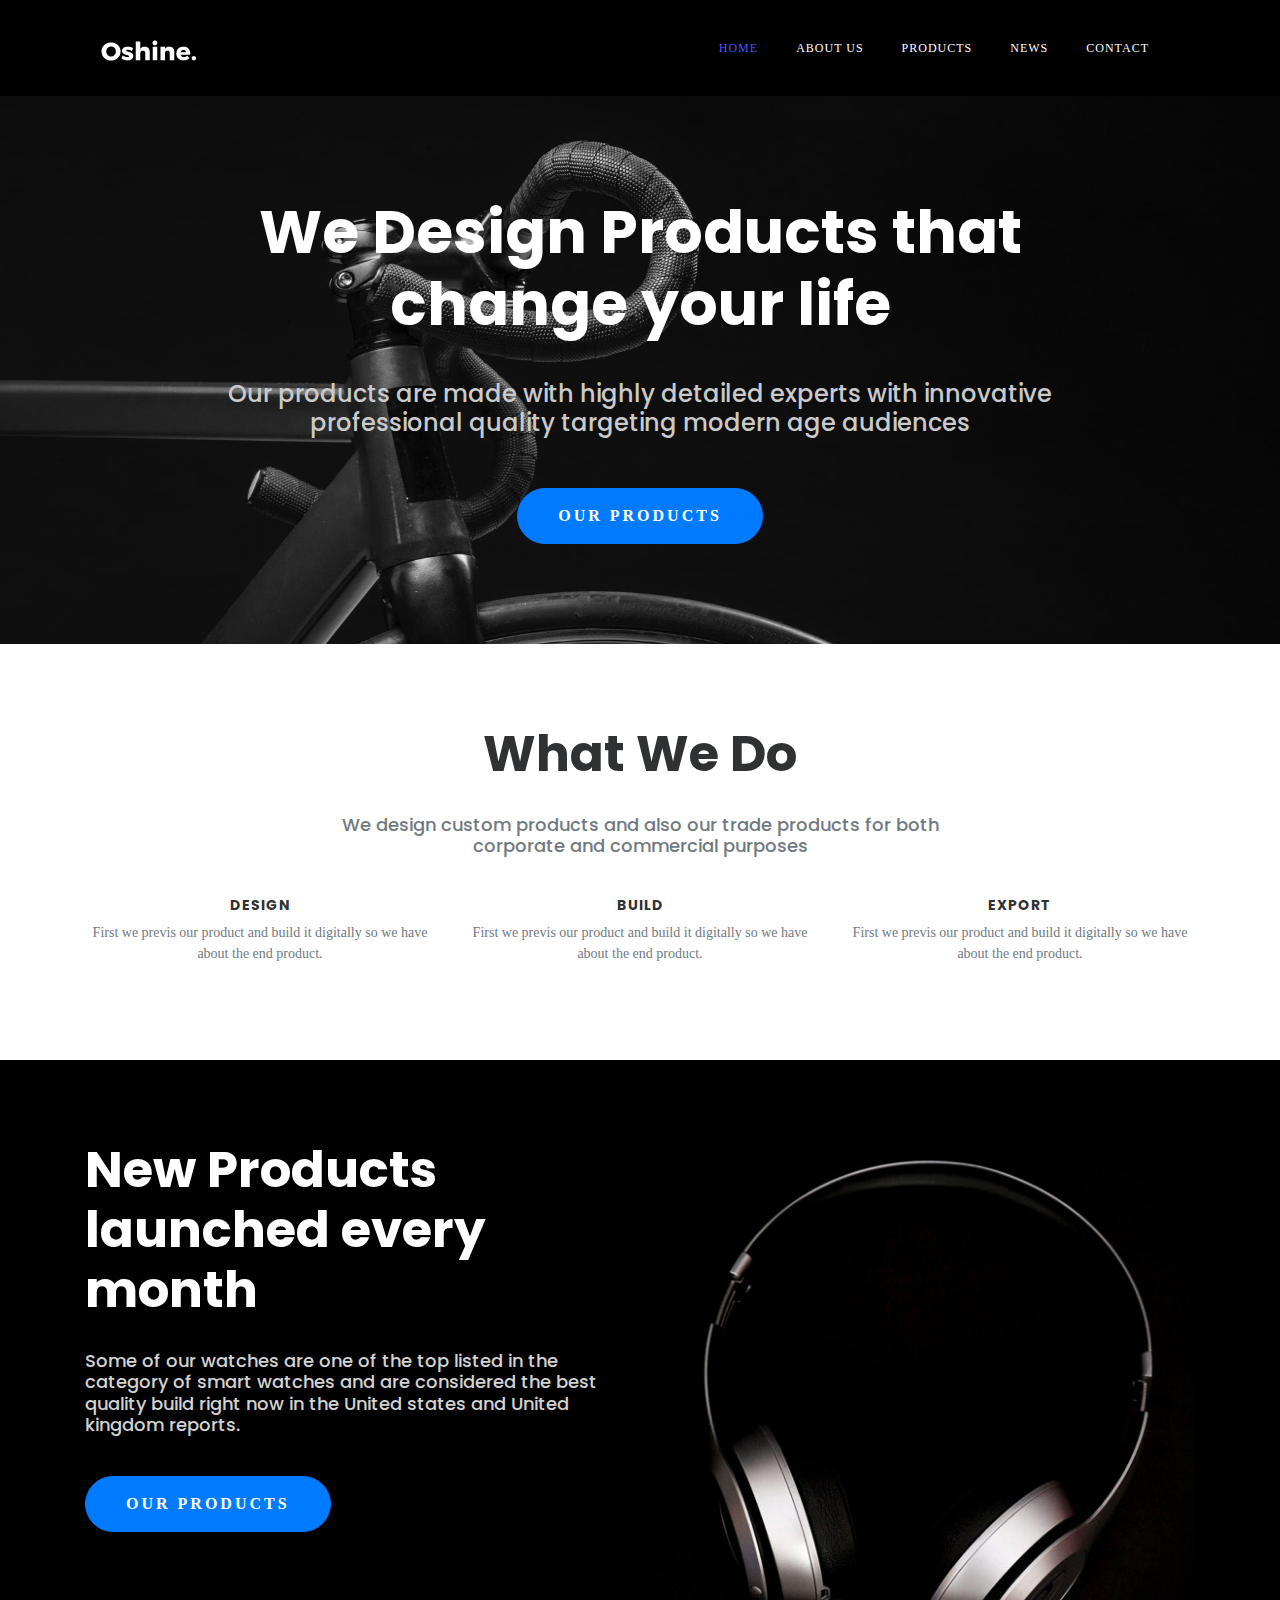
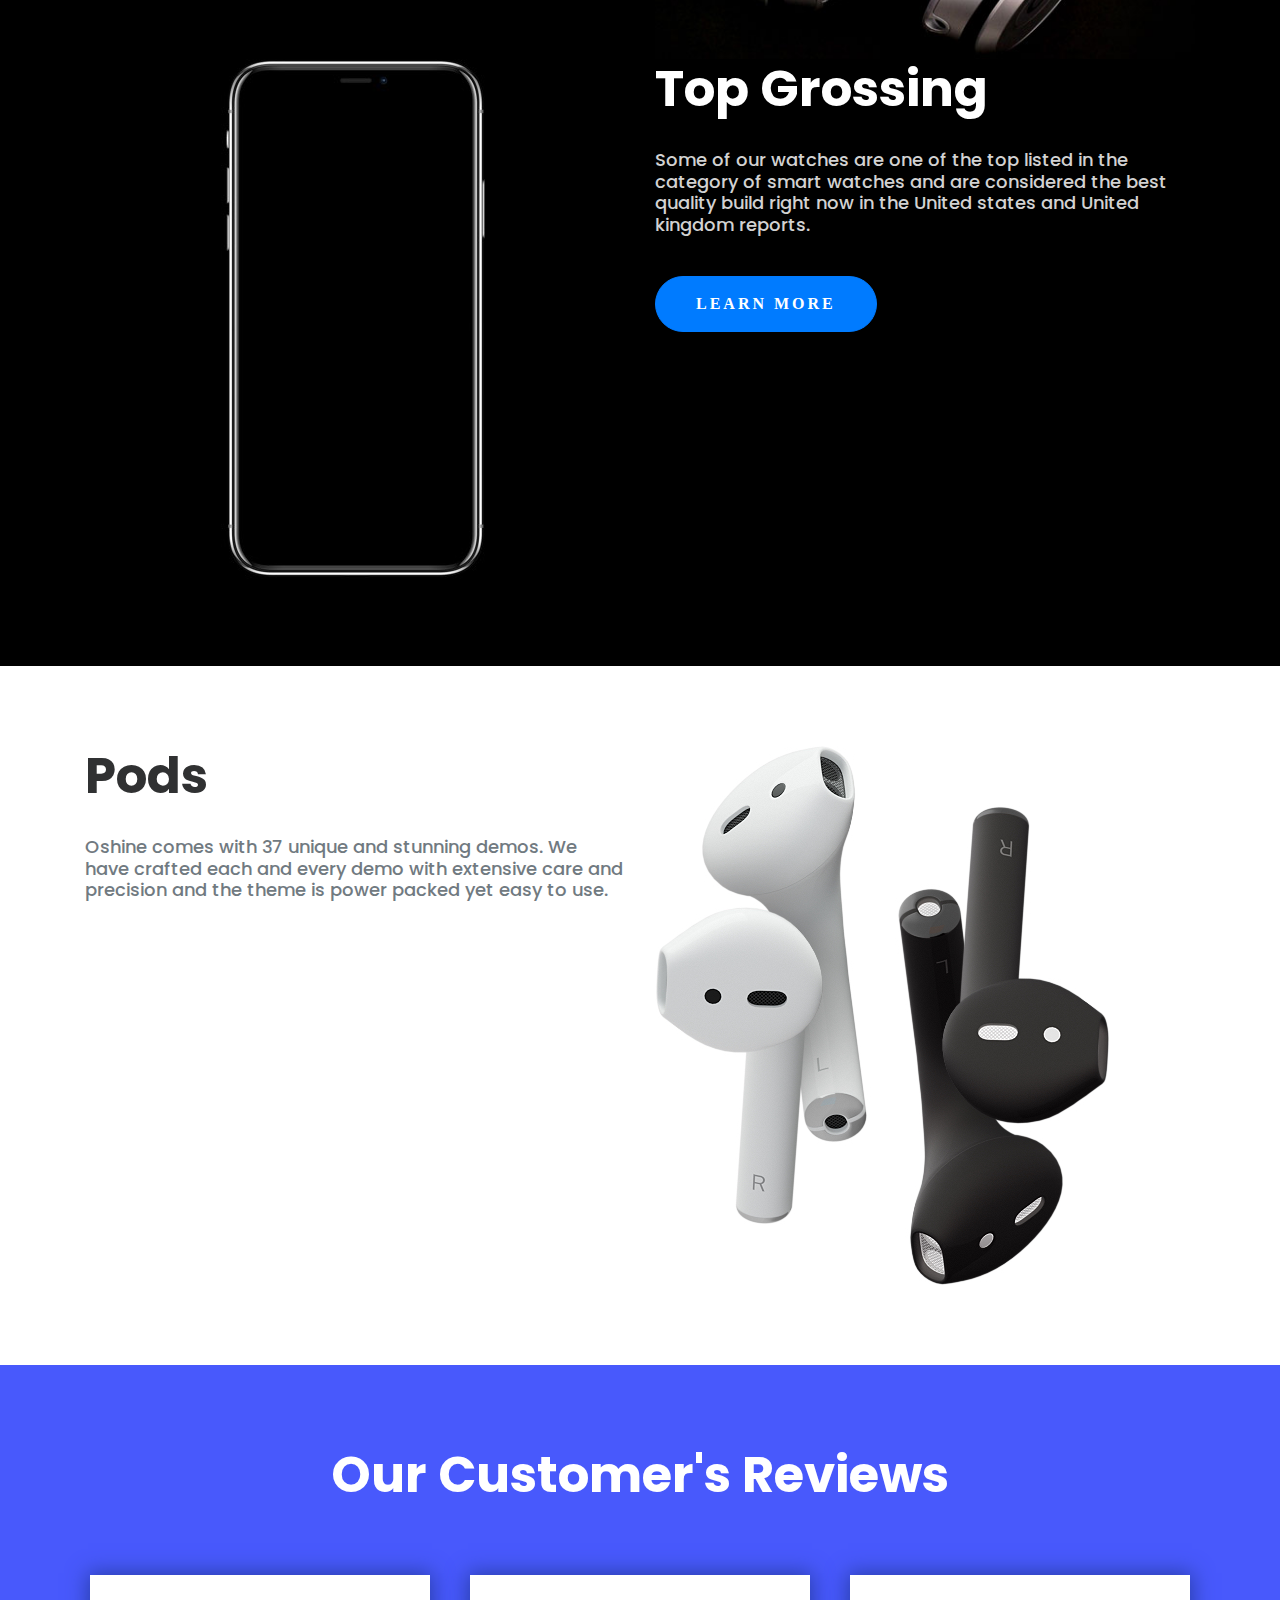
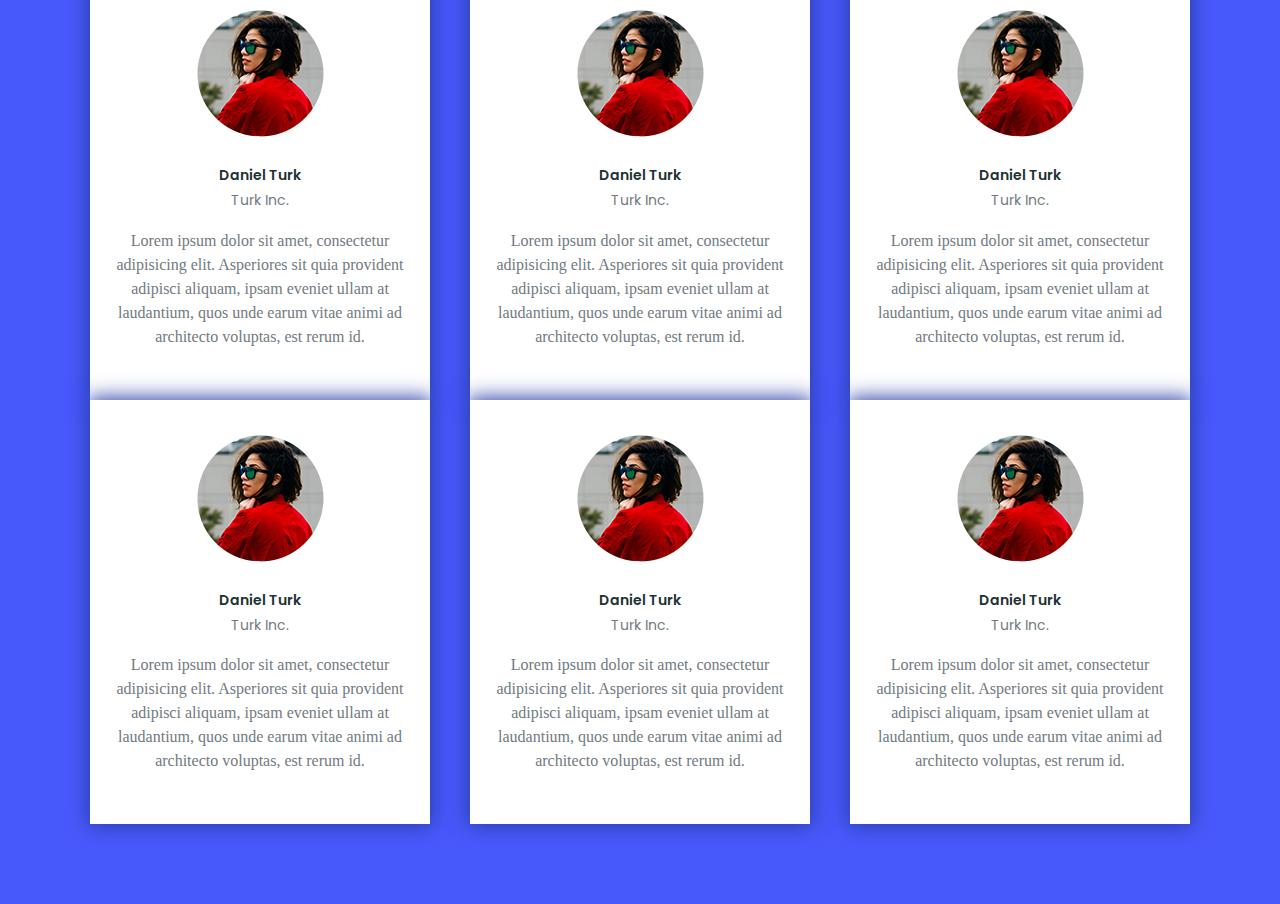
==== index.html @ a5b6a886 "Carga inicial del sitio Oshine36" ====
<!doctype html>
<!doctype html>
<html>
<head>
<meta charset="utf-8">
<meta name="viewport" content="width=device-width, initial-scale=1.0">
<title>Oshine36</title>

<link href="css/bootstrap.min.css" rel="stylesheet">
<link href="css/bootstrap-custom.css" rel="stylesheet">
<link href="css/style.css" rel="stylesheet">

</head>

<body>
<header>
	<div class="container">
	<nav class="navbar navbar-expand-lg navbar-light bg-light">
  <a class="navbar-brand" href="index.html"><img src="img/oshine-min-logo-white.png" class="img-fluid"></a>
  <button class="navbar-toggler" type="button" data-toggle="collapse" data-target="#navbar" aria-controls="navbar" aria-expanded="false" aria-label="Toggle navigation">
    <span class="navbar-toggler-icon"></span>
  </button>

  <div class="collapse navbar-collapse" id="navbar">
    <ul class="navbar-nav ml-auto">
      <li class="nav-item active">
        <a class="nav-link" href="#">Home</a>
      </li>
      <li class="nav-item">
        <a class="nav-link" href="#">About Us</a>
      </li>
      <li class="nav-item">
        <a class="nav-link" href="#">Products</a>
	  </li>
	    <li class="nav-item">
        <a class="nav-link" href="#">News</a>
	  </li>
	    <li class="nav-item">
        <a class="nav-link" href="#">Contact</a>
	  </li>
    </ul>

  </div>
</nav>
	</div>	
</header>

<section id="hero">
	<div class="container">
	<h1>We Design Products that<br>
    change your life</h1>
	<h2>Our products are made with highly detailed experts with innovative<br>
    professional quality targeting modern age audiences</h2>
	<a href="#" class="btn btn-primary">Our Products</a>
		
	</div>
</section>

<section id="what" class="section">
	<div class="container">
	<h2 class="title">What We Do</h2>
	<h3 class="subtitle">We design custom products and also our trade products for both<br>corporate and commercial purposes</h3>
	
	<div class="row">
    <article class="col-md-4 col-sm-12 col-xs-12">
    	<h4>Design</h4>
		<p>First we previs our product and build it digitally so we have about the end product. </p>
    </article>
   
    
    <article class="col-md-4 col-sm-12 col-xs-12">
    	<h4>Build</h4>
		<p>First we previs our product and build it digitally so we have about the end product.</p>
    </article>
    

    <article class="col-md-4 col-sm-12 col-xs-12">
    	<h4>Export</h4>
		<p>First we previs our product and build it digitally so we have about the end product.</p>
    </article>
    
	    </div>
	
	</div>
</section>

<section id="products" class="section">
	<div class="container">
	<div class="row">
	
	<article class="col-md-6 col-sm-12">
	<h2 class="title">New Products launched every month</h2>	
	<h3 class="subtitle">Some of our watches are one of the top listed in the category of smart watches and are considered the best quality build right now in the United states and United kingdom reports.</h3>
	<a href="#" class="btn btn-primary">Our Products</a>
	</article>
			
		
	<article class="col-md-6 col-sm-12">
	<img src="img/Headphone-2.jpg" class="img-fluid" alt="headphone"></article>
		
	</div>	
		
	<div class="row">
	<article class="col-md-6 col-sm-12">
	<img src="img/x-top-gross.jpg" class="img-fluid m-auto d-block" alt="top gross"></article>	
	
	<article class="col-md-6 col-sm-12">
	<h2 class="title">Top Grossing</h2>
	<h3 class="subtitle">Some of our watches are one of the top listed in the category of smart watches and are considered the best quality build right now in the United states and United kingdom reports.</h3>
	<a href="#" class="btn btn-primary">Learn More</a>
	</article>
			
		</div>
	</div>	
</section>

<section id="pods" class="section">
	<div class="container">
	<div class="row">
	<article class="col-md-6 col-sm-12">
    <h2 class="title">Pods</h2>
	<h3 class="subtitle">Oshine comes with 37 unique and stunning demos. We have crafted each and every demo with extensive care and precision and the theme is power packed yet easy to use.</h3>
	</article>
   
    <article class="col-md-6 col-sm-12">
	<img src="img/Pods.jpg" class="img-fluid" alt="pods"></article>
	
		</div>
		</div>
</section>

 <section id="reviews" class="section">
 	<div class="container">
 		<h2 class="title">Our Customer's Reviews</h2>
 	
 		<div class="row">
 			<article class="col-md-4 col-sm-12">
 				<div class="info-review">
 				<img src="img/team-5.png" class="img-fluid" alt="review">
 				<h3>Daniel Turk</h3>
				<h4>Turk Inc.</h4>
				<p>Lorem ipsum dolor sit amet, consectetur adipisicing elit. Asperiores sit quia provident adipisci aliquam, ipsam eveniet ullam at laudantium, quos unde earum vitae animi ad architecto voluptas, est rerum id.</p>
 						
 				</div>	
 			</article>
 			
 			<article class="col-md-4 col-sm-12">
 				<div class="info-review">
 				<img src="img/team-5.png" class="img-fluid" alt="review">
 				<h3>Daniel Turk</h3>
				<h4>Turk Inc.</h4>
				<p>Lorem ipsum dolor sit amet, consectetur adipisicing elit. Asperiores sit quia provident adipisci aliquam, ipsam eveniet ullam at laudantium, quos unde earum vitae animi ad architecto voluptas, est rerum id.</p>
 						
 				</div>	
 			</article>
 			
 			<article class="col-md-4 col-sm-12">
 				<div class="info-review">
 				<img src="img/team-5.png" class="img-fluid" alt="review">
 				<h3>Daniel Turk</h3>
				<h4>Turk Inc.</h4>
				<p>Lorem ipsum dolor sit amet, consectetur adipisicing elit. Asperiores sit quia provident adipisci aliquam, ipsam eveniet ullam at laudantium, quos unde earum vitae animi ad architecto voluptas, est rerum id.</p>
 						
 				</div>	
 			</article>
 			
 			<article class="col-md-4 col-sm-12">
 				<div class="info-review">
 				<img src="img/team-5.png" class="img-fluid" alt="review">
 				<h3>Daniel Turk</h3>
				<h4>Turk Inc.</h4>
				<p>Lorem ipsum dolor sit amet, consectetur adipisicing elit. Asperiores sit quia provident adipisci aliquam, ipsam eveniet ullam at laudantium, quos unde earum vitae animi ad architecto voluptas, est rerum id.</p>
 						
 				</div>	
 			</article>
 			
 			<article class="col-md-4 col-sm-12">
 				<div class="info-review">
 				<img src="img/team-5.png" class="img-fluid" alt="review">
 				<h3>Daniel Turk</h3>
				<h4>Turk Inc.</h4>
				<p>Lorem ipsum dolor sit amet, consectetur adipisicing elit. Asperiores sit quia provident adipisci aliquam, ipsam eveniet ullam at laudantium, quos unde earum vitae animi ad architecto voluptas, est rerum id.</p>
 						
 				</div>	
 			</article>
 			
 			<article class="col-md-4 col-sm-12">
 				<div class="info-review">
 				<img src="img/team-5.png" class="img-fluid" alt="review">
 				<h3>Daniel Turk</h3>
				<h4>Turk Inc.</h4>
				<p>Lorem ipsum dolor sit amet, consectetur adipisicing elit. Asperiores sit quia provident adipisci aliquam, ipsam eveniet ullam at laudantium, quos unde earum vitae animi ad architecto voluptas, est rerum id.</p>
 						
 				</div>	
 			</article>
 			
 			
 			
 		</div>
 		
 		
 		
 	</div>
 </section>
  
<script src="js/jquery.min.js"></script>
<script src="js/bootstrap.min.js"></script>
 
</body>
</html>
---- css/style.css ----
@import url('https://fonts.googleapis.com/css2?family=Poppins:wght@300;400;600&family=Roboto:wght@300;400;700&display=swap');

body{
	font-family: Segoe UI;
	font-size: 14px;
	color: #717A81;
}

h1,h2,h3,h4,h5,h6{
	font-family: 'Poppins', sans-serif;
}

header{
	background-color: #000;
	padding: 20px 0;
	text-align: center
}

#hero{
	background-image: url(../img/v36-intro.jpg);
	background-position: center;
	background-repeat: no-repeat;
	background-size: cover;
	padding: 100px 0;
	color: #FFF;
	text-align: center
}

#hero h1{
	font-size: 60px;
	font-weight: 700;
} 

#hero h2{
	font-size: 24px;
	margin-top: 40px;
	margin-bottom: 50px;
	color: #cacaca;
} 

#hero .btn,
#products .btn{
	text-transform: uppercase;
	padding: 15px 40px;
	font-weight: 600;
	letter-spacing: 3px;
	border-radius: 40px;
}

.title{
	text-align: center;
	font-size: 50px;
    font-weight: 700;
	color: #303132;
	margin-bottom: 30px;
}

.subtitle{
	font-size: 18px;
	color: #717A81;
	text-align: center;
	margin-bottom: 40px;
}

.section{
	padding: 80px 0;
	
}

#what{
	text-align: center;
}

#what article h4{
	font-size: 14px;
	font-weight: 700;
	text-transform: uppercase;
	color: #303132;
	letter-spacing: 1px;
}


#products{
	background-color: #000;
	color: #fff;
}

#products .title{
	text-align: left;
	color: #fff;
}

#products .subtitle{
	text-align: left;
	color: #d2d2d2;
	font-size: 18px;
}

.title-ptop{
	padding-top: 300px;
}


#pods .title{
	text-align: left;
}

#pods .subtitle{
	text-align: left;
}

#reviews{
	background-color: #4859fc;
	text-align: center;
}

#reviews .title{
	color: #fff;
	padding-bottom: 40px;
}

#reviews article{
	padding-left: 20px;
	padding-right: 20px;
}

#reviews .info-review{
	background-color: #fff;
	padding: 35px 20px;
	box-shadow: 0px 0px 20px 2px #283EA7;
}

.info-review h3{
	color: #203132;
	font-size: 14px;
	tex-transform: uppercase;
	font-weight: 600;
	margin-top: 30px;	
}

.info-review h4{
	font-size: 14px;
	font-weight: 400;
	margin-bottom: 20px;
}

.info-review p{
	font-size: 16px;
}

#reviews article:first-child,
#reviews article:last-child{
	margin-top: 0px;
}


#reviews article:hover:nth-child(2){
	margin-top: -25px;
}
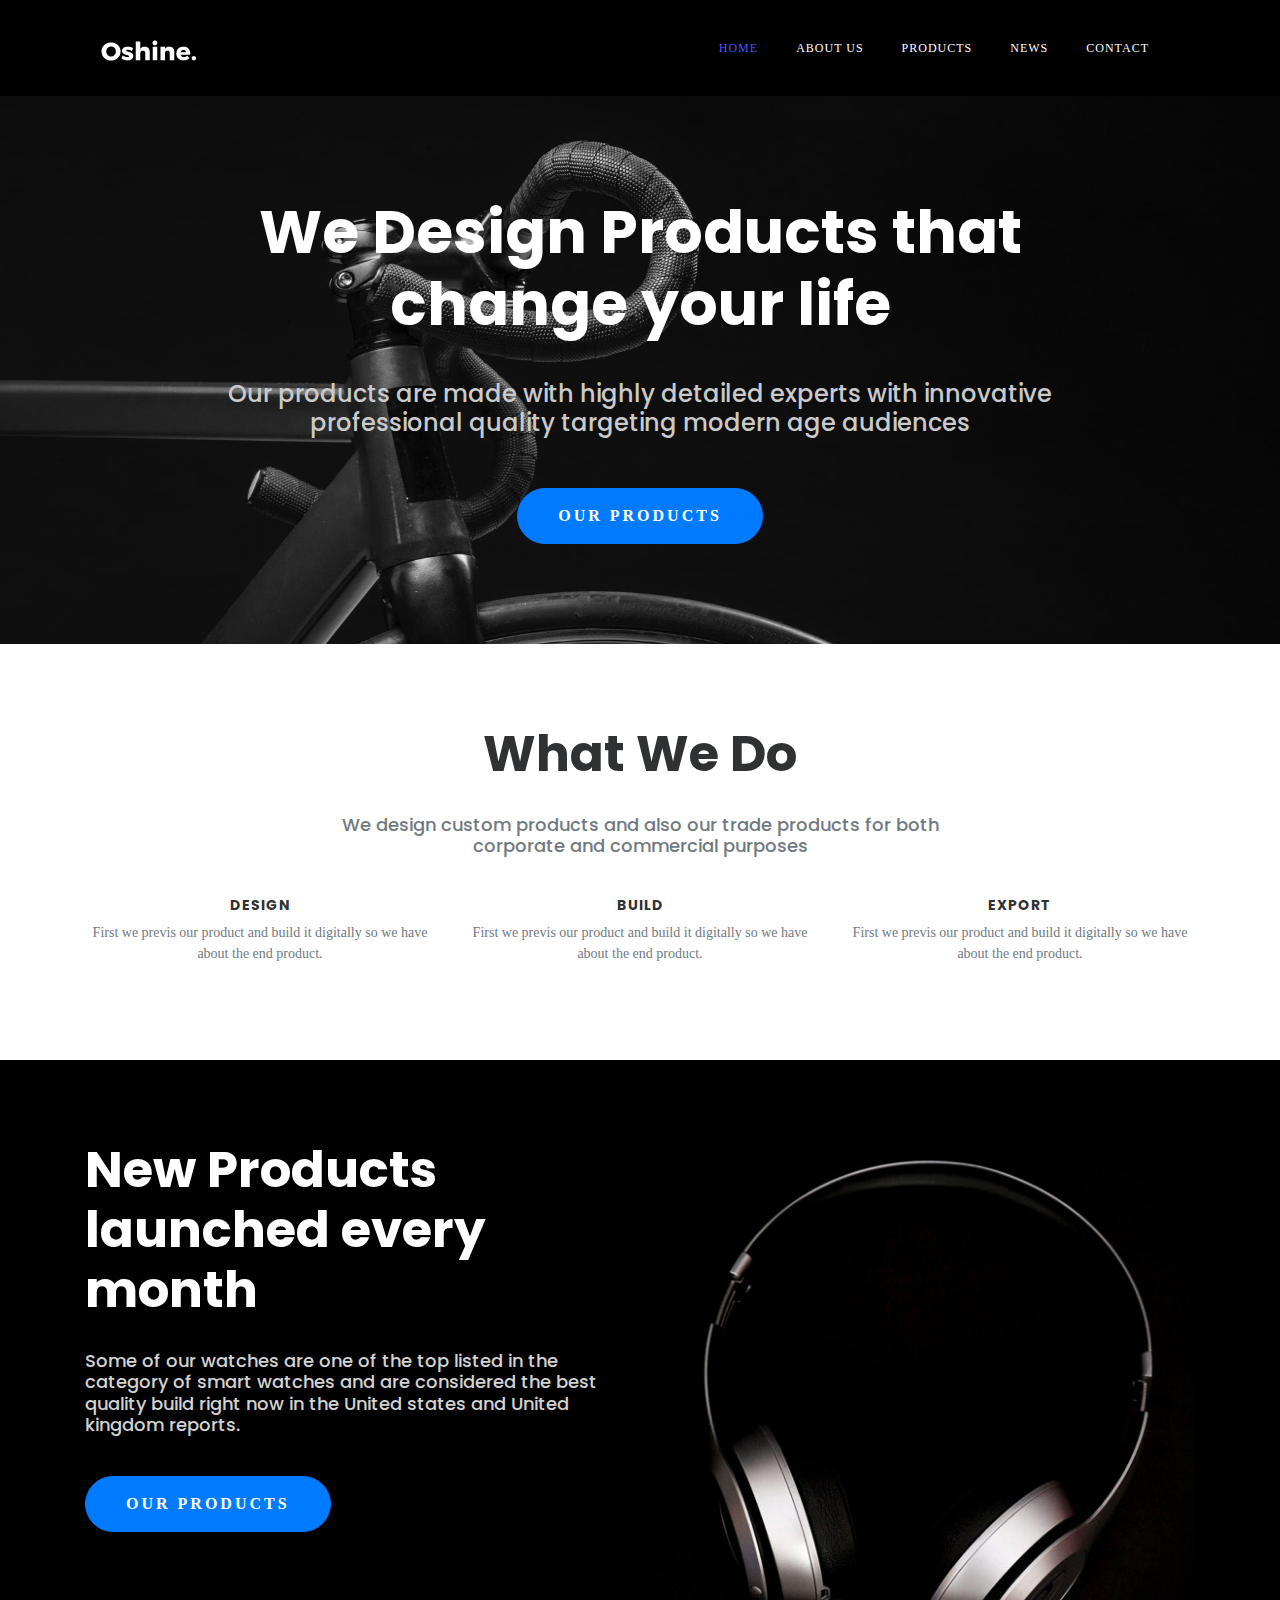
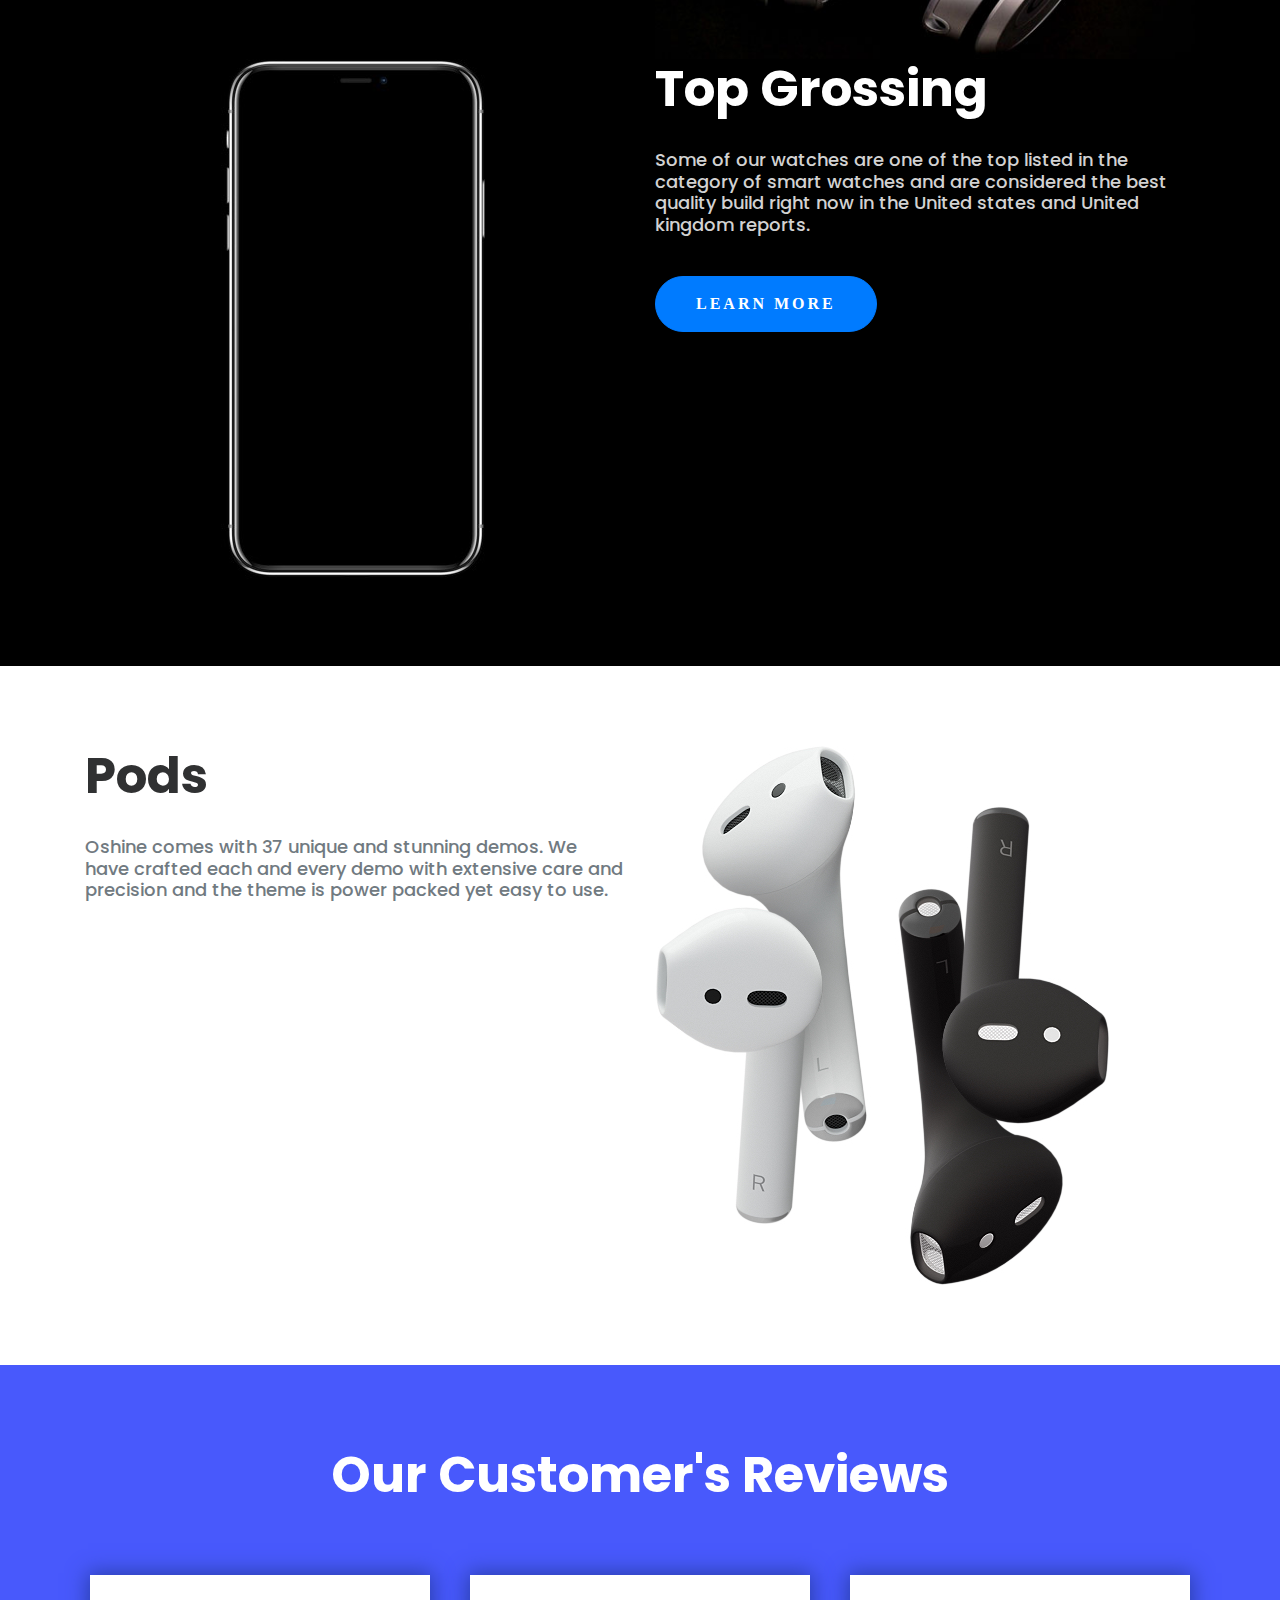
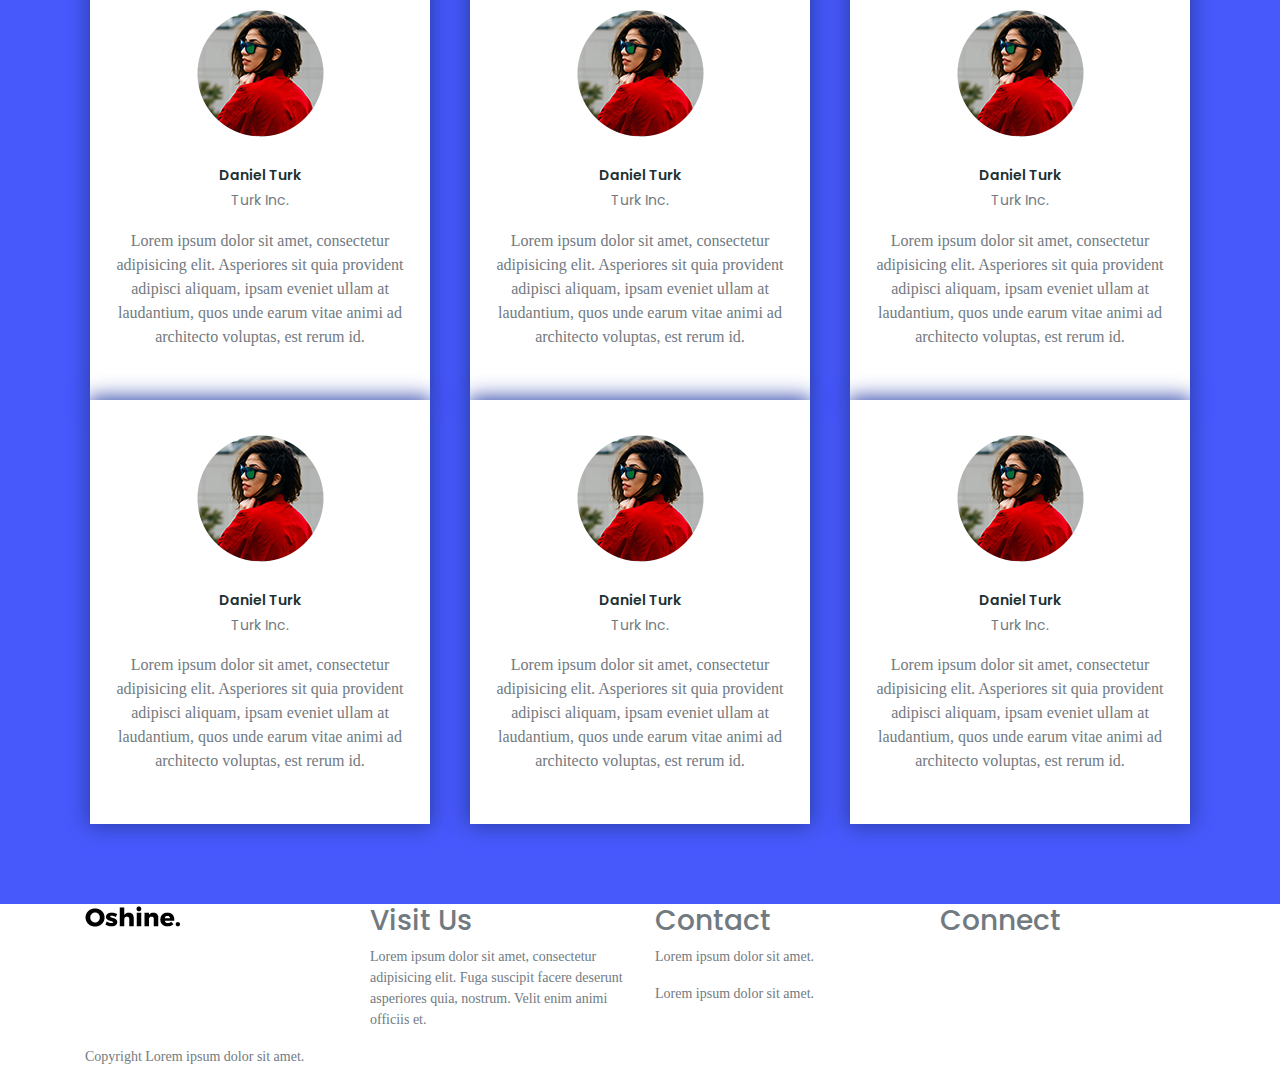
==== commit a05739bb: "Google Analytics" ====
--- a/index.html
+++ b/index.html
@@ -24,10 +24,10 @@
   <div class="collapse navbar-collapse" id="navbar">
     <ul class="navbar-nav ml-auto">
       <li class="nav-item active">
-        <a class="nav-link" href="#">Home</a>
+        <a class="nav-link" href="index.html">Home</a>
       </li>
       <li class="nav-item">
-        <a class="nav-link" href="#">About Us</a>
+        <a class="nav-link" href="about-us.html">About Us</a>
       </li>
       <li class="nav-item">
         <a class="nav-link" href="#">Products</a>
@@ -202,9 +202,61 @@
  		
  	</div>
  </section>
+ 
+ <footer>
+	<section id="info">
+		<div class="container">
+		<div class="row">
+			<article class="col-md-3 col-sm-6 col-12">
+			<img src="img/oshine-new-logo-1.png" class="img-fluid">	
+			</article>
+			
+			<article class="col-md-3 col-sm-6 col-12">
+				<h3>Visit Us</h3>
+				<p>Lorem ipsum dolor sit amet, consectetur adipisicing elit. Fuga suscipit facere deserunt asperiores quia, nostrum. Velit enim animi officiis et.</p>
+			</article>
+			
+			<article class="col-md-3 col-sm-6 col-12">
+				<h3>Contact</h3>
+				<p>Lorem ipsum dolor sit amet.</p>
+				<p>Lorem ipsum dolor sit amet.</p>	
+			</article>
+			
+			<article class="col-md-3 col-sm-6 col-12">
+				<h3>Connect</h3>
+				<ul class="list-inline">
+				<li class="list-inline-item"><a href="#"><i class="fab fa-facebook-square"></i></a></li>
+				<li class="list-inline-item"><a href="#"><i class="fab fa-facebook-square"></i></a></li>
+				<li class="list-inline-item"><a href="#"><i class="fab fa-facebook-square"></i></a></li>
+				<li class="list-inline-item"><a href="#"><i class="fab fa-facebook-square"></i></a></li>
+				</ul>
+			</article>	
+			
+		</div>
+		</div>
+	</section>
+	<section id="copy">
+		<div class="container">
+		<p>Copyright Lorem ipsum dolor sit amet.</p>
+		</div>
+	</section>
+</footer>
   
+   
+    
+      
 <script src="js/jquery.min.js"></script>
 <script src="js/bootstrap.min.js"></script>
  
+ 
+ <!-- Global site tag (gtag.js) - Google Analytics -->
+<script async src="https://www.googletagmanager.com/gtag/js?id=UA-178110785-1"></script>
+<script>
+  window.dataLayer = window.dataLayer || [];
+  function gtag(){dataLayer.push(arguments);}
+  gtag('js', new Date());
+
+  gtag('config', 'UA-178110785-1');
+</script>
 </body>
 </html>
